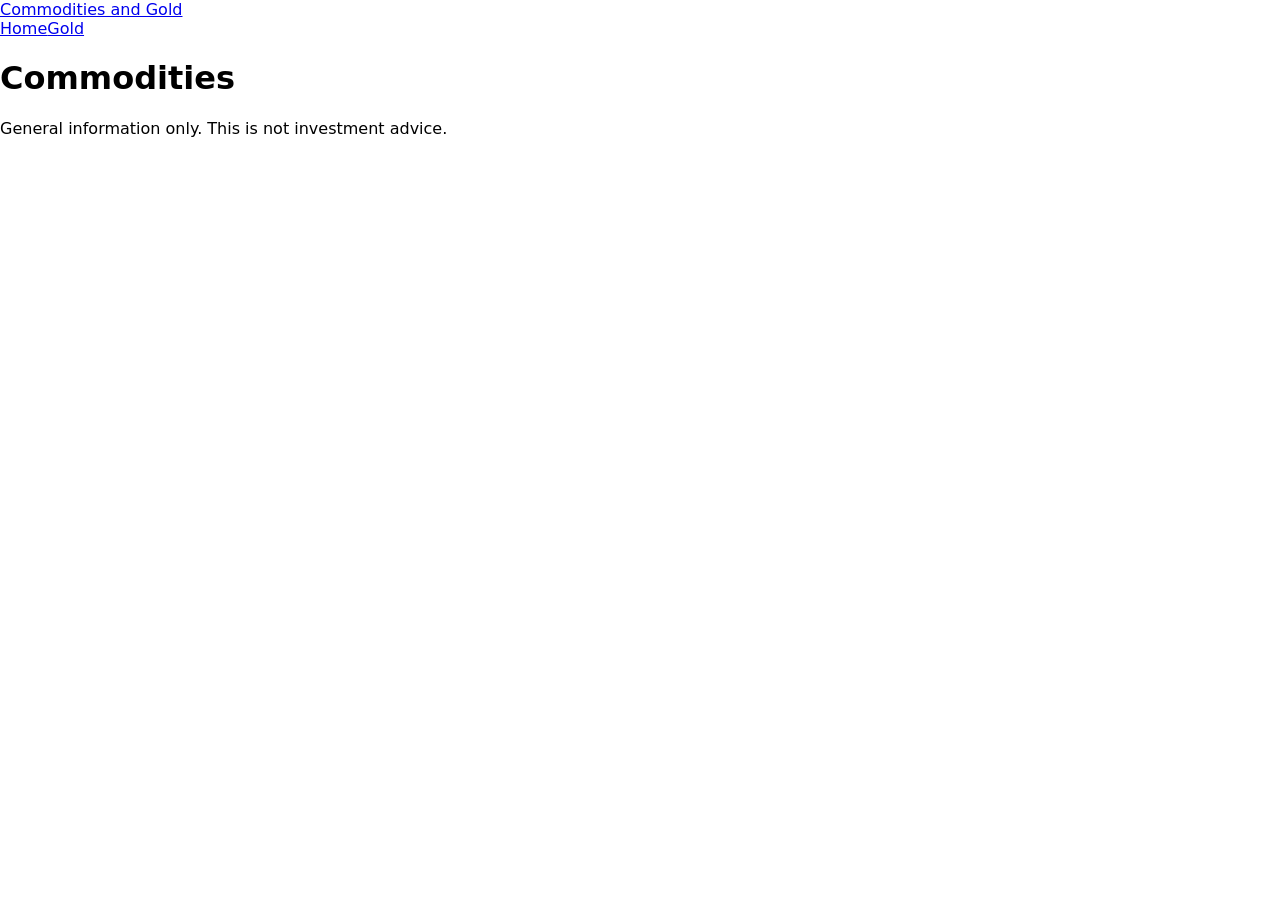
==== index.html @ 98b6e63b "Scaffold: two pages, styles and scripts" ====
<!doctype html>
<html lang="en">
<head>
<meta charset="utf-8">
<meta name="viewport" content="width=device-width, initial-scale=1">
<title>Commodities | Commodities and Gold</title>
<link rel="stylesheet" href="css/tokens.css">
<link rel="stylesheet" href="css/layout.css">
<link rel="stylesheet" href="css/site.css">
</head>
<body>
<a class="skip" href="#main">Skip to content</a>
<header class="site-header"><a class="brand" href="index.html">Commodities and Gold</a>
<nav aria-label="Main"><a href="index.html">Home</a><a href="gold.html">Gold</a></nav></header>
<main id="main">
<h1>Commodities</h1>
<!-- content: build.fullstack -->
</main>
<footer class="site-footer"><p>General information only. This is not investment advice.</p></footer>
<script src="js/nav.js"></script>
<script src="js/app.js"></script>
</body>
</html>
---- css/tokens.css ----
:root{/* design tokens: designer */}
---- css/layout.css ----
/* layout: ui/ux */
---- css/site.css ----
body{font-family:system-ui,sans-serif;margin:0}
.skip{position:absolute;left:-999px}.skip:focus{left:0}
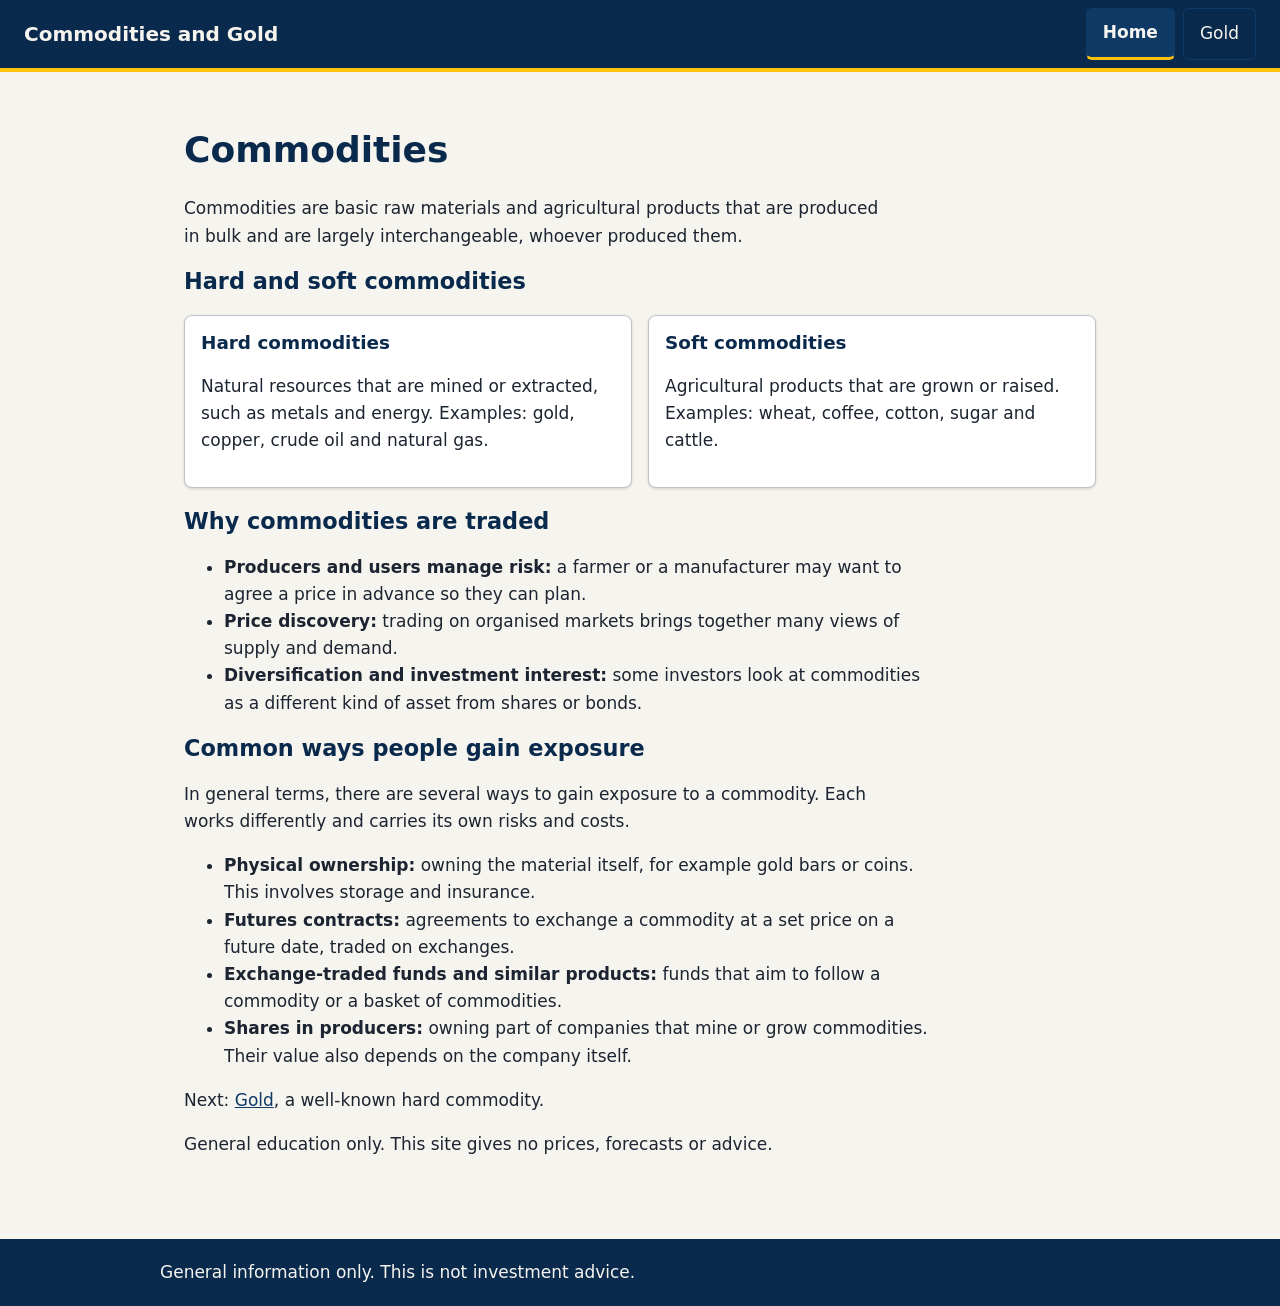
==== commit f62dc134: "Add commodities explainer and gold overview content" ====
--- a/index.html
+++ b/index.html
@@ -14,7 +14,28 @@
 <nav aria-label="Main"><a href="index.html">Home</a><a href="gold.html">Gold</a></nav></header>
 <main id="main">
 <h1>Commodities</h1>
-<!-- content: build.fullstack -->
+<p class="lead">Commodities are basic raw materials and agricultural products that are produced in bulk and are largely interchangeable, whoever produced them.</p>
+<h2>Hard and soft commodities</h2>
+<ul class="cards">
+<li class="card"><h3>Hard commodities</h3><p>Natural resources that are mined or extracted, such as metals and energy. Examples: gold, copper, crude oil and natural gas.</p></li>
+<li class="card"><h3>Soft commodities</h3><p>Agricultural products that are grown or raised. Examples: wheat, coffee, cotton, sugar and cattle.</p></li>
+</ul>
+<h2>Why commodities are traded</h2>
+<ul>
+<li><strong>Producers and users manage risk:</strong> a farmer or a manufacturer may want to agree a price in advance so they can plan.</li>
+<li><strong>Price discovery:</strong> trading on organised markets brings together many views of supply and demand.</li>
+<li><strong>Diversification and investment interest:</strong> some investors look at commodities as a different kind of asset from shares or bonds.</li>
+</ul>
+<h2>Common ways people gain exposure</h2>
+<p>In general terms, there are several ways to gain exposure to a commodity. Each works differently and carries its own risks and costs.</p>
+<ul>
+<li><strong>Physical ownership:</strong> owning the material itself, for example gold bars or coins. This involves storage and insurance.</li>
+<li><strong>Futures contracts:</strong> agreements to exchange a commodity at a set price on a future date, traded on exchanges.</li>
+<li><strong>Exchange-traded funds and similar products:</strong> funds that aim to follow a commodity or a basket of commodities.</li>
+<li><strong>Shares in producers:</strong> owning part of companies that mine or grow commodities. Their value also depends on the company itself.</li>
+</ul>
+<p>Next: <a href="gold.html">Gold</a>, a well-known hard commodity.</p>
+<p class="note">General education only. This site gives no prices, forecasts or advice.</p>
 </main>
 <footer class="site-footer"><p>General information only. This is not investment advice.</p></footer>
 <script src="js/nav.js"></script>
--- a/css/layout.css
+++ b/css/layout.css
@@ -1 +1,100 @@
-/* layout: ui/ux */
+/* layout: ui/ux. Phone first; cards, tables, steps. Colours and type come from tokens.css; fallbacks keep it readable until they land */
+:root{
+  --_paper:var(--color-paper,#f6f4ef);--_surface:var(--color-surface,#fff);--_ink:var(--color-ink,#1b2430);
+  --_dark:var(--color-navy-800,#0a2a4d);--_dark2:var(--color-navy-700,#0f3a66);--_accent:var(--color-safety,#ffc20e);
+  --_line:var(--color-steel-300,#bcc3ca);--_link:var(--color-navy-700,#0f3a66);--_focus:var(--color-focus,#0b63ce);
+  --_font:var(--font-body,system-ui,-apple-system,"Segoe UI",Roboto,Arial,sans-serif);
+  --_gap:var(--space-4,1rem);--_max:var(--content-width,60rem);--_touch:3.25rem;
+}
+*,*::before,*::after{box-sizing:border-box}
+html{-webkit-text-size-adjust:100%}
+body{margin:0;background:var(--_paper);color:var(--_ink);font-family:var(--_font);font-size:1.0625rem;line-height:1.6}
+img,svg{max-width:100%;height:auto}
+h1,h2,h3{line-height:1.2;color:var(--_dark)}
+h1{font-size:1.75rem}h2{font-size:1.4rem}h3{font-size:1.15rem}
+a{color:var(--_link)}
+:focus-visible{outline:3px solid var(--_focus);outline-offset:2px}
+.site-header :focus-visible,.site-footer :focus-visible{outline-color:var(--_paper)}
+
+.skip{position:absolute;left:.5rem;top:-4rem;z-index:100;padding:.75rem 1rem;background:var(--_dark);color:var(--_paper);border-radius:4px;text-decoration:none}
+.skip:focus{top:.5rem}
+
+.site-header{background:var(--_dark);color:var(--_paper);border-bottom:4px solid var(--_accent);padding:.5rem var(--_gap)}
+.brand{display:inline-block;color:var(--_paper);font-weight:800;font-size:1.25rem;text-decoration:none;padding:.5rem 0}
+.site-header nav{display:flex;gap:.5rem;margin-top:.25rem}
+.site-header nav a{flex:1;display:flex;align-items:center;justify-content:center;min-height:var(--_touch);padding:.5rem 1rem;color:var(--_paper);text-decoration:none;border-radius:6px;border:1px solid var(--_dark2);text-align:center}
+.site-header nav a:hover{background:var(--_dark2)}
+.site-header nav a[aria-current="page"]{background:var(--_dark2);font-weight:700;border-bottom:3px solid var(--_accent)}
+
+main{max-width:var(--_max);margin:0 auto;padding:1.25rem var(--_gap)}
+main p,main li{max-width:66ch}
+.site-footer{background:var(--_dark);color:var(--_paper);padding:1.25rem var(--_gap);margin-top:2rem}
+.site-footer p{max-width:var(--_max);margin:0 auto}
+.site-footer a{color:var(--_paper)}
+
+/* forms: big touch targets, labels above fields */
+label{display:block;font-weight:700;margin:1rem 0 .35rem}
+input,select,textarea{display:block;width:100%;min-height:var(--_touch);padding:.6rem .75rem;font:inherit;color:var(--_ink);background:var(--_surface);border:var(--field-border,2px solid #4a5460);border-radius:6px}
+textarea{min-height:8rem}
+fieldset{border:1px solid var(--_line);border-radius:6px;margin:1rem 0;padding:.5rem 1rem 1rem}
+button,.button{display:inline-flex;align-items:center;justify-content:center;min-height:var(--_touch);min-width:var(--_touch);padding:.6rem 1.25rem;font:inherit;font-weight:700;color:var(--_paper);background:var(--color-navy-700,#0f3a66);border:0;border-radius:6px;text-decoration:none;cursor:pointer}
+button:hover,.button:hover{background:var(--color-navy-800,#0a2a4d)}
+button:disabled,.button[aria-disabled="true"]{background:var(--color-steel-100,#e6e9ec);color:var(--color-steel-700,#4a5460);border:2px dashed var(--color-steel-300,#bcc3ca);cursor:not-allowed;opacity:1}
+button:disabled:hover{background:var(--color-steel-100,#e6e9ec)}
+
+/* form guidance: hint text, inline errors (icon + text, not colour alone), status message */
+.hint{margin:.25rem 0 0;font-size:.9rem;color:var(--color-steel-700,#4a5460)}
+.err{margin:.35rem 0 0;font-weight:700;color:var(--color-error-700,#b3261e)}
+.err:empty{display:none}
+.err::before{content:"\26A0\FE0E  "}
+input[aria-invalid="true"],select[aria-invalid="true"],textarea[aria-invalid="true"]{border:var(--field-border-error,2px solid #b3261e)}
+[role="status"]:not(:empty){margin:1rem 0;padding:.75rem 1rem;border-radius:6px;background:var(--color-success-bg,#e8f5ec);border:2px solid var(--color-success-700,#1e6b34);color:var(--color-success-700,#1e6b34);font-weight:700}
+.sr-only{position:absolute;width:1px;height:1px;margin:-1px;padding:0;overflow:hidden;clip:rect(0 0 0 0);white-space:nowrap;border:0}
+form button[type=submit]{width:100%;margin-top:1.25rem}
+
+/* cards and lists: <ul class="cards"><li class="card"> */
+.cards{list-style:none;margin:1.25rem 0;padding:0;display:grid;gap:var(--_gap)}
+.card{background:var(--_surface);border:1px solid var(--_line);border-radius:8px;padding:var(--_gap);box-shadow:var(--shadow-card,0 1px 3px rgba(0,0,0,.15))}
+.card h2,.card h3{margin-top:0}
+
+/* tables: div.table-wrap[tabindex=0][role=region][aria-label] > table.stack-table, td[data-label] */
+.table-wrap{overflow-x:auto;margin:1.25rem 0}
+table{border-collapse:collapse;width:100%;background:var(--_surface)}
+th,td{text-align:left;padding:.75rem;border-bottom:1px solid var(--_line);vertical-align:top}
+th{background:var(--color-steel-100,#e8eaed)}
+@media (max-width:39.99rem){
+  .stack-table thead{position:absolute;left:-999px}
+  .stack-table tr{display:block;margin-bottom:1rem;border:1px solid var(--_line);border-radius:6px}
+  .stack-table td{display:block}
+  .stack-table td::before{content:attr(data-label);display:block;font-size:.8rem;text-transform:uppercase;letter-spacing:.05em;color:var(--color-steel-700,#4a5563)}
+}
+
+@media (min-width:40rem){
+  h1{font-size:2.25rem}
+  .site-header{display:flex;align-items:center;justify-content:space-between;gap:1.5rem;padding:.5rem 1.5rem}
+  .site-header nav{margin:0}
+  .site-header nav a{flex:none}
+  main{padding:2rem 1.5rem}
+  .cards{grid-template-columns:repeat(2,1fr)}
+  form button[type=submit]{width:auto}
+}
+/* ol.flow: numbered steps with counter circles, joined by a line; stacks on phones */
+.flow{list-style:none;margin:1.5rem 0;padding:0;counter-reset:flow}
+.flow li{position:relative;counter-increment:flow;margin:0 0 1rem;padding:var(--_gap) var(--_gap) var(--_gap) 4rem;min-height:var(--_touch);background:var(--_surface);border:1px solid var(--_line);border-radius:8px;box-shadow:var(--shadow-card,0 1px 3px rgba(0,0,0,.15));max-width:none}
+.flow li::before{content:counter(flow);position:absolute;left:var(--_gap);top:var(--_gap);width:2.25rem;height:2.25rem;border-radius:50%;background:var(--_dark);color:var(--_paper);font-weight:800;display:flex;align-items:center;justify-content:center}
+.flow li:not(:last-child)::after{content:"";position:absolute;left:calc(var(--_gap) + 1.125rem - 1px);bottom:-1rem;height:1rem;border-left:2px solid var(--_dark2)}
+@media (min-width:60rem){.flow li{padding-left:4.5rem}}
+/* dashboard: <ul class="cards"><li class="card"><h2>..</h2><p class="stat">42</p><meter>..</meter></li></ul>; use native meter/progress with a text value */
+.stat{margin:.25rem 0;font-size:2rem;font-weight:800;line-height:1.1;color:var(--_dark)}
+.stat small{font-size:.9rem;font-weight:400;color:var(--color-steel-700,#4a5460)}
+meter,progress{display:block;width:100%;height:1.25rem}
+a.card,.card[tabindex]{display:block;color:inherit;text-decoration:none}
+a.card:hover,.card[tabindex]:hover{border-color:var(--_dark2)}
+/* alert levels: pair a colour with an icon and a text label, never colour alone: <p class="alert alert-ok"><img alt="" src=..><strong>OK</strong> text</p> */
+.alert{display:flex;align-items:center;gap:.5rem;margin:.5rem 0;padding:.5rem .75rem;border-radius:6px;border:2px solid;max-width:none}
+.alert img,.alert svg{width:1.5rem;height:1.5rem;flex:none}
+.alert-ok{background:var(--color-success-bg,#e6f4ec);border-color:var(--color-success-700,#1e6b45);color:var(--color-success-700,#1e6b45)}
+.alert-warning{background:var(--color-warning-bg,#fff1d6);border-color:var(--color-warning-800,#7a4a00);color:var(--color-warning-800,#7a4a00)}
+.alert-critical{background:var(--color-error-bg,#fdecea);border-color:var(--color-error-700,#b3261e);color:var(--color-error-700,#b3261e)}
+@media (min-width:60rem){.cards.wide{grid-template-columns:repeat(4,1fr)}}
+@media (prefers-reduced-motion:reduce){*{scroll-behavior:auto!important;transition:none!important;animation:none!important}}
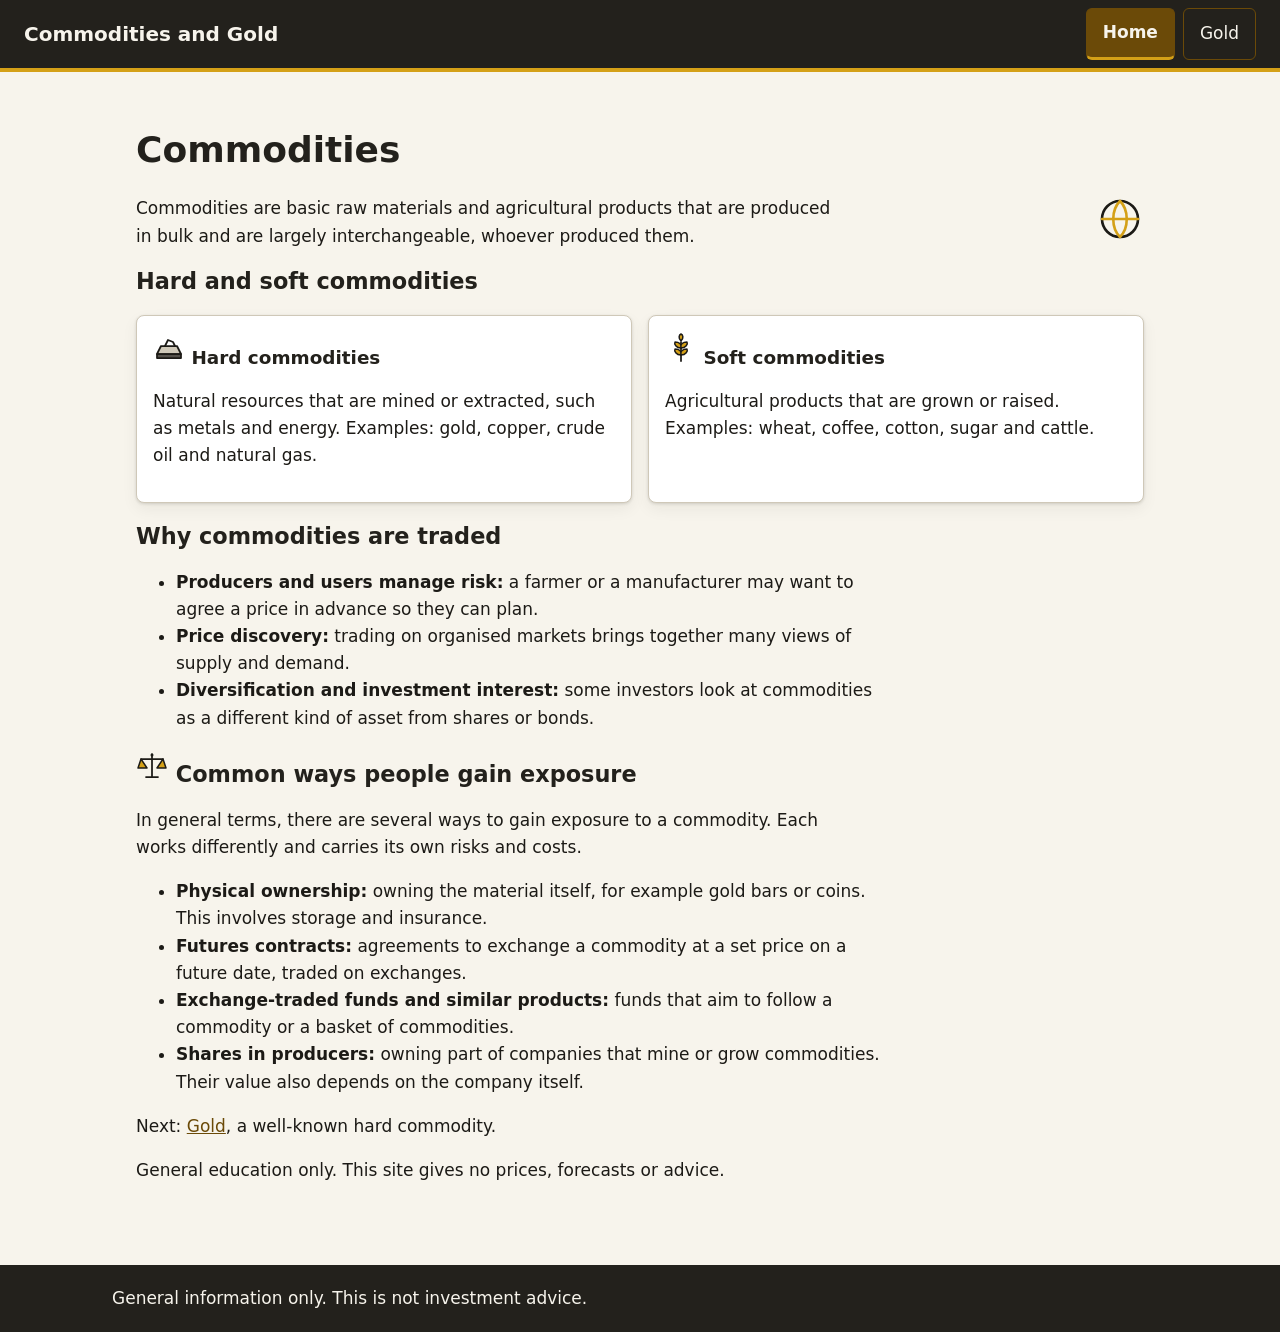
==== commit e25435f3: "Add designer gold hero and commodity icons (decorative, no price graphics)" ====
--- a/index.html
+++ b/index.html
@@ -14,11 +14,12 @@
 <nav aria-label="Main"><a href="index.html">Home</a><a href="gold.html">Gold</a></nav></header>
 <main id="main">
 <h1>Commodities</h1>
+<img src="assets/icon-globe.svg" alt="" width="48" height="48" style="float:right;margin:0 0 .5rem 1rem">
 <p class="lead">Commodities are basic raw materials and agricultural products that are produced in bulk and are largely interchangeable, whoever produced them.</p>
 <h2>Hard and soft commodities</h2>
 <ul class="cards">
-<li class="card"><h3>Hard commodities</h3><p>Natural resources that are mined or extracted, such as metals and energy. Examples: gold, copper, crude oil and natural gas.</p></li>
-<li class="card"><h3>Soft commodities</h3><p>Agricultural products that are grown or raised. Examples: wheat, coffee, cotton, sugar and cattle.</p></li>
+<li class="card"><h3><img src="assets/icon-metal.svg" alt="" width="32" height="32"> Hard commodities</h3><p>Natural resources that are mined or extracted, such as metals and energy. Examples: gold, copper, crude oil and natural gas.</p></li>
+<li class="card"><h3><img src="assets/icon-grain.svg" alt="" width="32" height="32"> Soft commodities</h3><p>Agricultural products that are grown or raised. Examples: wheat, coffee, cotton, sugar and cattle.</p></li>
 </ul>
 <h2>Why commodities are traded</h2>
 <ul>
@@ -26,7 +27,7 @@
 <li><strong>Price discovery:</strong> trading on organised markets brings together many views of supply and demand.</li>
 <li><strong>Diversification and investment interest:</strong> some investors look at commodities as a different kind of asset from shares or bonds.</li>
 </ul>
-<h2>Common ways people gain exposure</h2>
+<h2><img src="assets/icon-scales.svg" alt="" width="32" height="32"> Common ways people gain exposure</h2>
 <p>In general terms, there are several ways to gain exposure to a commodity. Each works differently and carries its own risks and costs.</p>
 <ul>
 <li><strong>Physical ownership:</strong> owning the material itself, for example gold bars or coins. This involves storage and insurance.</li>
--- a/css/tokens.css
+++ b/css/tokens.css
@@ -1 +1,62 @@
-:root{/* design tokens: designer */}
+/* Design tokens: commodities-gold. Refined, deep neutral (charcoal) with a gold accent on warm ivory paper.
+   Gold is a FILL or BORDER only, never small text on light. Links use deep bronze for contrast.
+   Contrast (hand-calculated, AA): ink on paper ~16:1, bronze link on paper ~7:1, paper on charcoal header ~15:1,
+   ink on gold fill ~7:1, gold on charcoal ~8:1, error-700 on white ~6.5:1, success-700 on success-bg ~6:1.
+   Type: system stacks, serif headings for a refined feel, 1.25 scale. Names such as --color-navy-* are what the
+   shared layout CSS reads: here navy-800 is charcoal and navy-700 is bronze. */
+:root {
+  --color-paper: #f7f4ec;
+  --color-surface: #ffffff;
+  --color-ink: #1c1a16;
+  --color-navy-800: #23211c;
+  --color-navy-700: #6b4a08;
+  --color-safety: #d4a017;
+  --color-gold-300: #ecd48a;
+  --color-gold-100: #f6ecc9;
+  --color-steel-700: #54504a;
+  --color-steel-300: #cfc8b8;
+  --color-steel-100: #e9e4d6;
+  --color-error-700: #b3261e;
+  --color-error-bg: #fdecea;
+  --color-warning-800: #7a4a00;
+  --color-warning-bg: #fff1d6;
+  --color-success-700: #1e6b45;
+  --color-success-bg: #e6f4ec;
+  --color-focus: #0b63ce;
+
+  --font-body: system-ui, -apple-system, "Segoe UI", Roboto, "Helvetica Neue", Arial, sans-serif;
+  --font-heading: Georgia, "Iowan Old Style", "Palatino Linotype", Palatino, serif;
+  --font-mono: ui-monospace, SFMono-Regular, Menlo, Consolas, monospace;
+
+  --text-sm: 0.9rem;
+  --text-base: 1.0625rem;
+  --text-md: 1.3rem;
+  --text-lg: 1.65rem;
+  --text-xl: 2.1rem;
+  --text-2xl: 2.7rem;
+  --leading-tight: 1.2;
+  --leading-body: 1.65;
+  --weight-heading: 700;
+
+  --space-1: 0.25rem;
+  --space-2: 0.5rem;
+  --space-3: 0.75rem;
+  --space-4: 1rem;
+  --space-5: 1.5rem;
+  --space-6: 2rem;
+  --space-7: 3rem;
+  --space-8: 4.5rem;
+
+  --radius-sm: 3px;
+  --radius-md: 6px;
+  --radius-lg: 12px;
+  --border-width: 1px;
+  --shadow-card: 0 1px 3px rgba(28, 26, 22, 0.14), 0 6px 16px rgba(28, 26, 22, 0.06);
+  --content-width: 66rem;
+  --measure: 64ch;
+
+  --field-height: 3rem;
+  --field-border: var(--border-width) solid var(--color-steel-700);
+  --field-border-error: var(--border-width) solid var(--color-error-700);
+  --focus-ring: 3px solid var(--color-focus);
+}
